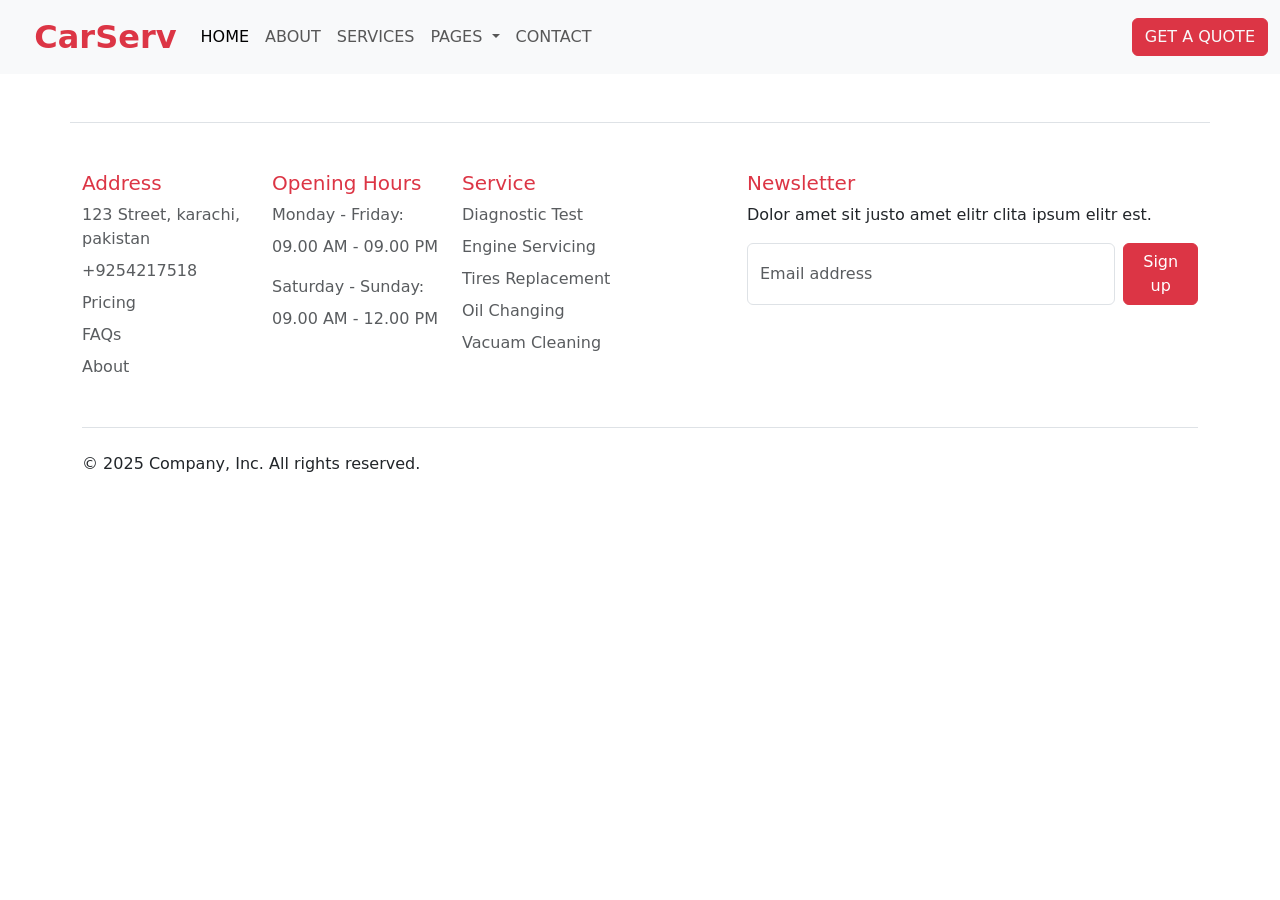
==== About.html @ 6517ce61 "add footer" ====
<!doctype html>
<html lang="en">
  <head>
    <meta charset="utf-8">
    <meta name="viewport" content="width=device-width, initial-scale=1">
    <title>Bootstrap demo</title>
    <link href="https://cdn.jsdelivr.net/npm/bootstrap@5.3.5/dist/css/bootstrap.min.css" rel="stylesheet" integrity="sha384-SgOJa3DmI69IUzQ2PVdRZhwQ+dy64/BUtbMJw1MZ8t5HZApcHrRKUc4W0kG879m7" crossorigin="anonymous">
  </head>
  <body>
    <div class="main">


        <div class="header">
            <nav class="navbar navbar-expand-lg bg-body-tertiary">
              <div class="container-fluid">
                <a class="navbar-brand text-danger fs-2 fw-bold x*-left" href="#"><i class="fa-solid fa-car"></i>&nbsp;
                  CarServ</a>
                <button class="navbar-toggler" type="button" data-bs-toggle="collapse"
                  data-bs-target="#navbarSupportedContent" aria-controls="navbarSupportedContent" aria-expanded="false"
                  aria-label="Toggle navigation">
                  <span class="navbar-toggler-icon"></span>
                </button>
                <div class="collapse navbar-collapse  " id="navbarSupportedContent">
                  <ul class="navbar-nav me-auto mb-2 mb-lg-0">
                    <li class="nav-item">
                      <a class="nav-link active" aria-current="page" href="#">HOME</a>
                    </li>
                    <li class="nav-item">
                      <a class="nav-link" href="About.html">ABOUT</a>
                    </li>
                    <li class="nav-item">
                      <a class="nav-link" href="services.html">SERVICES</a>
                    </li>
                    <li class="nav-item dropdown">
                      <a class="nav-link dropdown-toggle" href="#" role="button" data-bs-toggle="dropdown"
                        aria-expanded="false">
                        PAGES
                      </a>
                      <ul class="dropdown-menu">
                        <li><a class="dropdown-item" href="#">Booking</a></li>
                        <li><a class="dropdown-item" href="#">Technicians</a></li>
                        <li>
                          <hr class="dropdown-divider">
                        </li>
                        <li><a class="dropdown-item" href="#">Testimonial</a></li>
                      </ul>
                    </li>
                    <li class="nav-item">
                      <a class="nav-link  nav-button" href="contact.html">CONTACT</a>
                    </li>
                  </ul>
                  <form class="d-flex" role="search">
                    <button class="btn btn-outline-danger text-light bg-danger" type="submit">GET A QUOTE <i
                        class="fa-solid fa-arrow-right"></i></button>
                  </form>
                </div>
              </div>
            </nav>
          </div>

          






          <!-- footer section -->


    <div class="container border-top mt-5">
        <footer class="py-5">
          <div class="row">
            <div class="col-6 col-md-2 mb-3">
              <h5 class="text-danger">Address</h5>
              <ul class="nav flex-column text-light">
                <li class="nav-item mb-2"><a href="#" class="nav-link p-0 text-body-secondary">123 Street, karachi,
                    pakistan</a></li>
                <li class="nav-item mb-2"><a href="#" class="nav-link p-0 text-body-secondary">+9254217518</a></li>
                <li class="nav-item mb-2"><a href="#" class="nav-link p-0 text-body-secondary">Pricing</a></li>
                <li class="nav-item mb-2"><a href="#" class="nav-link p-0 text-body-secondary">FAQs</a></li>
                <li class="nav-item mb-2"><a href="#" class="nav-link p-0 text-body-secondary">About</a></li>
              </ul>
            </div>
  
            <div class="col-6 col-md-2 mb-3">
              <h5 class="text-danger">Opening Hours</h5>
              <ul class="nav flex-column">
                <li class="nav-item mb-2"><a href="#" class="nav-link p-0 text-body-secondary">Monday - Friday:</a></li>
                <li class="nav-item mb-2"><a href="#" class="nav-link p-0 text-body-secondary">09.00 AM - 09.00 PM</a>
                </li>
                <li class="nav-item mb-2"><a href="#" class="nav-link p-0 text-body-secondary"></a></li>
                <li class="nav-item mb-2"><a href="#" class="nav-link p-0 text-body-secondary">Saturday - Sunday:</a></li>
                <li class="nav-item mb-2"><a href="#" class="nav-link p-0 text-body-secondary">09.00 AM - 12.00 PM</a>
                </li>
              </ul>
            </div>
  
  
            <div class="col-6 col-md-2 mb-3">
              <h5 class="text-danger">Service</h5>
              <ul class="nav flex-column">
                <li class="nav-item mb-2"><a href="#" class="nav-link p-0 text-body-secondary">Diagnostic Test</a></li>
                <li class="nav-item mb-2"><a href="#" class="nav-link p-0 text-body-secondary">Engine Servicing</a></li>
                <li class="nav-item mb-2"><a href="#" class="nav-link p-0 text-body-secondary">Tires Replacement</a></li>
                <li class="nav-item mb-2"><a href="#" class="nav-link p-0 text-body-secondary">Oil Changing</a></li>
                <li class="nav-item mb-2"><a href="#" class="nav-link p-0 text-body-secondary">Vacuam Cleaning</a></li>
              </ul>
            </div>
  
            <div class="col-md-5 offset-md-1 mb-3">
              <form>
                <h5 class="text-danger">Newsletter</h5>
                <p>Dolor amet sit justo amet elitr clita ipsum elitr est.</p>
                <div class="d-flex flex-column flex-sm-row w-100 gap-2">
                  <label for="newsletter1" class="visually-hidden">Email address</label>
                  <input id="newsletter1" type="email" class="form-control" placeholder="Email address">
                  <button class="btn btn-danger" type="button">Sign up</button>
                </div>
              </form>
            </div>
          </div>
  
          <div class="d-flex flex-column flex-sm-row justify-content-between py-4 my-4 border-top footer-end">
            <p>© 2025 Company, Inc. All rights reserved.</p>
          </div>
        </footer>
      </div>
    </div>
    <script src="https://cdn.jsdelivr.net/npm/bootstrap@5.3.5/dist/js/bootstrap.bundle.min.js" integrity="sha384-k6d4wzSIapyDyv1kpU366/PK5hCdSbCRGRCMv+eplOQJWyd1fbcAu9OCUj5zNLiq" crossorigin="anonymous"></script>
  </body>
</html>
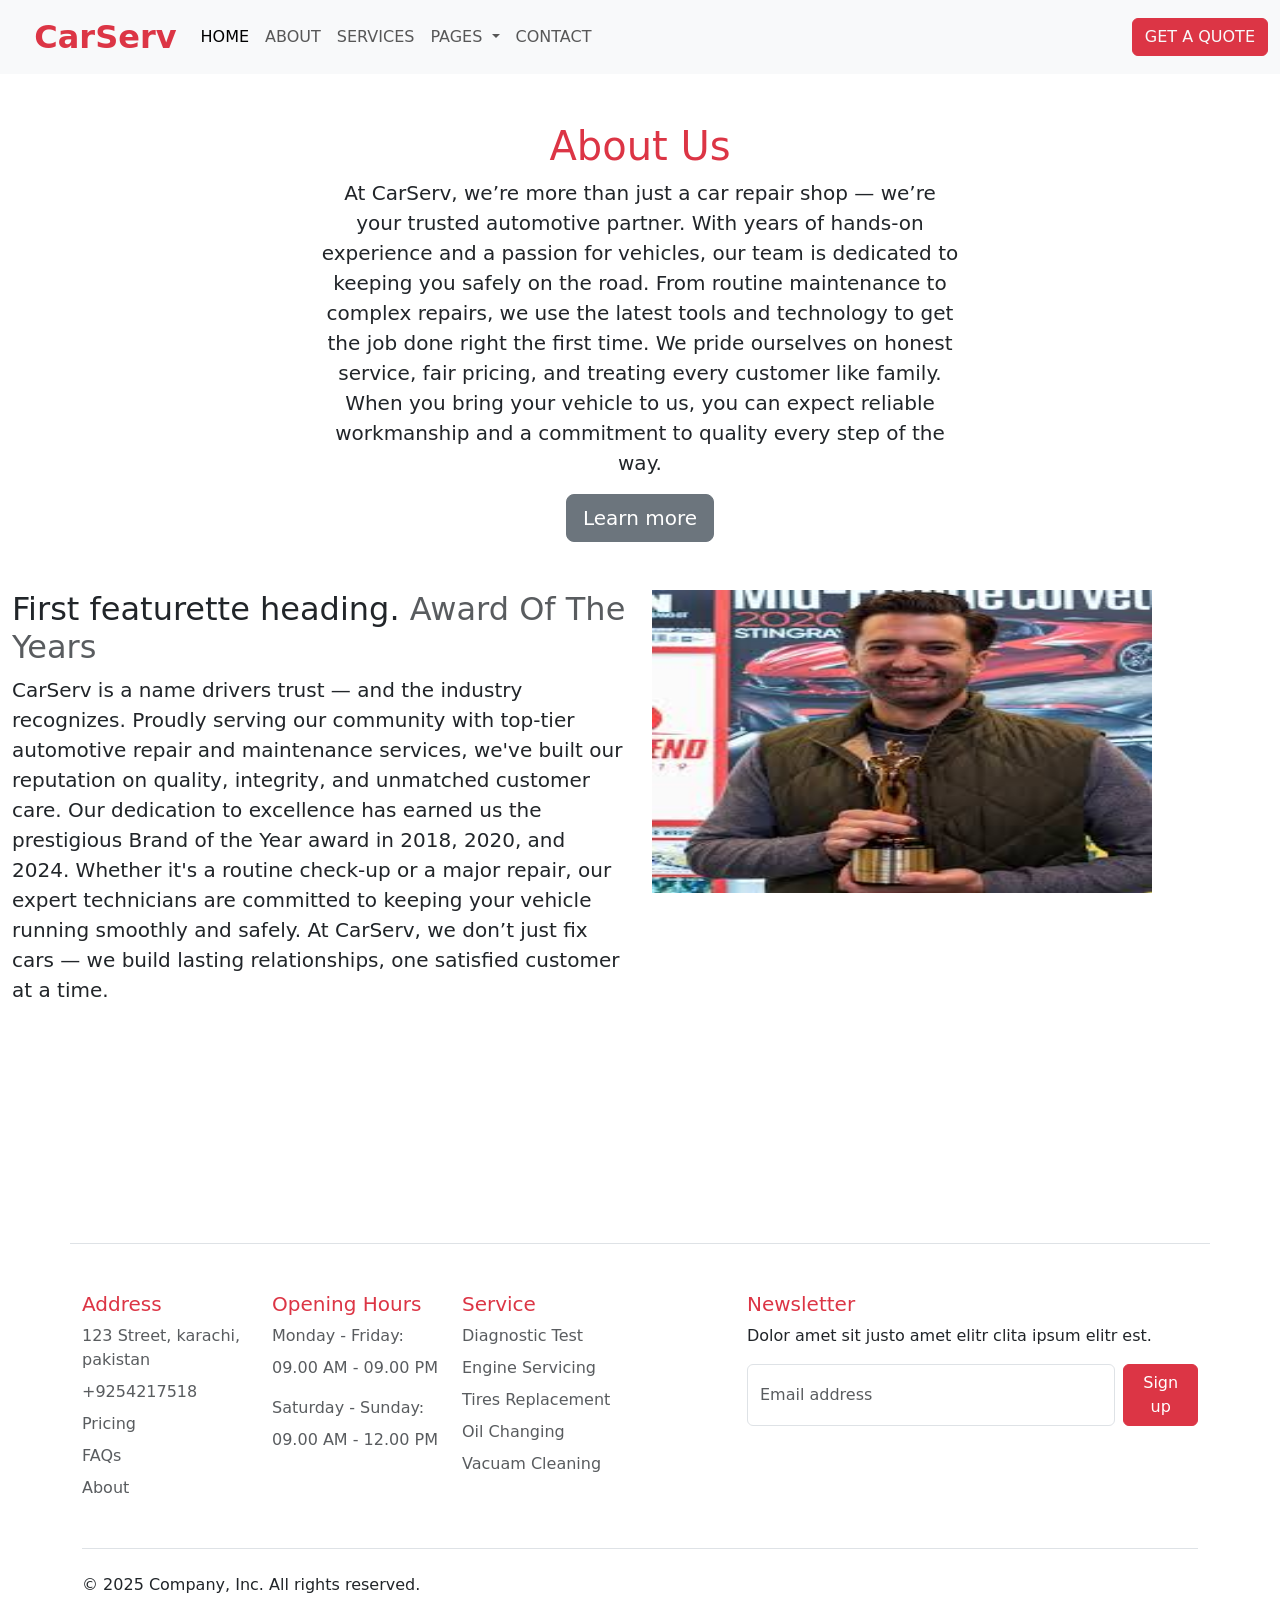
==== commit 96cc49e5: "add About us Page" ====
--- a/About.html
+++ b/About.html
@@ -60,9 +60,28 @@
 
           
 
+          <!-- about us section -->
+
+          <main role="main" class="inner cover mt-5 mb-5 text-center w-50 m-auto">
+            <h1 class="cover-heading text-danger">About Us</h1>
+            <p class="lead">At CarServ, we’re more than just a car repair shop — we’re your trusted automotive partner. With years of hands-on experience and a passion for vehicles, our team is dedicated to keeping you safely on the road. From routine maintenance to complex repairs, we use the latest tools and technology to get the job done right the first time. We pride ourselves on honest service, fair pricing, and treating every customer like family. When you bring your vehicle to us, you can expect reliable workmanship and a commitment to quality every step of the way.</p>
+            <p class="lead">
+              <a href="#" class="btn btn-lg btn-secondary">Learn more</a>
+            </p>
+          </main>
 
 
 
+          <!-- Award section -->
+          <div class="row featurette ms-0 me-0 mt-5 m-auto ">
+            <div class="col-md-7 w-50">
+              <h2 class="featurette-heading">First featurette heading. <span class="text-muted">Award Of The Years</span></h2>
+              <p class="lead">CarServ is a name drivers trust — and the industry recognizes. Proudly serving our community with top-tier automotive repair and maintenance services, we've built our reputation on quality, integrity, and unmatched customer care. Our dedication to excellence has earned us the prestigious Brand of the Year award in 2018, 2020, and 2024. Whether it's a routine check-up or a major repair, our expert technicians are committed to keeping your vehicle running smoothly and safely. At CarServ, we don’t just fix cars — we build lasting relationships, one satisfied customer at a time.</p>
+            </div>
+            <div class="col-md-5 ">
+              <img class="featurette-image img-fluid mx-auto h-50" src="assest/aboutus.jpg" data-src="holder.js/500x500/auto" alt="500x500"  data-holder-rendered="true" style="width: 500px; height: 500px;">
+            </div>
+          </div>
 
 
           <!-- footer section -->
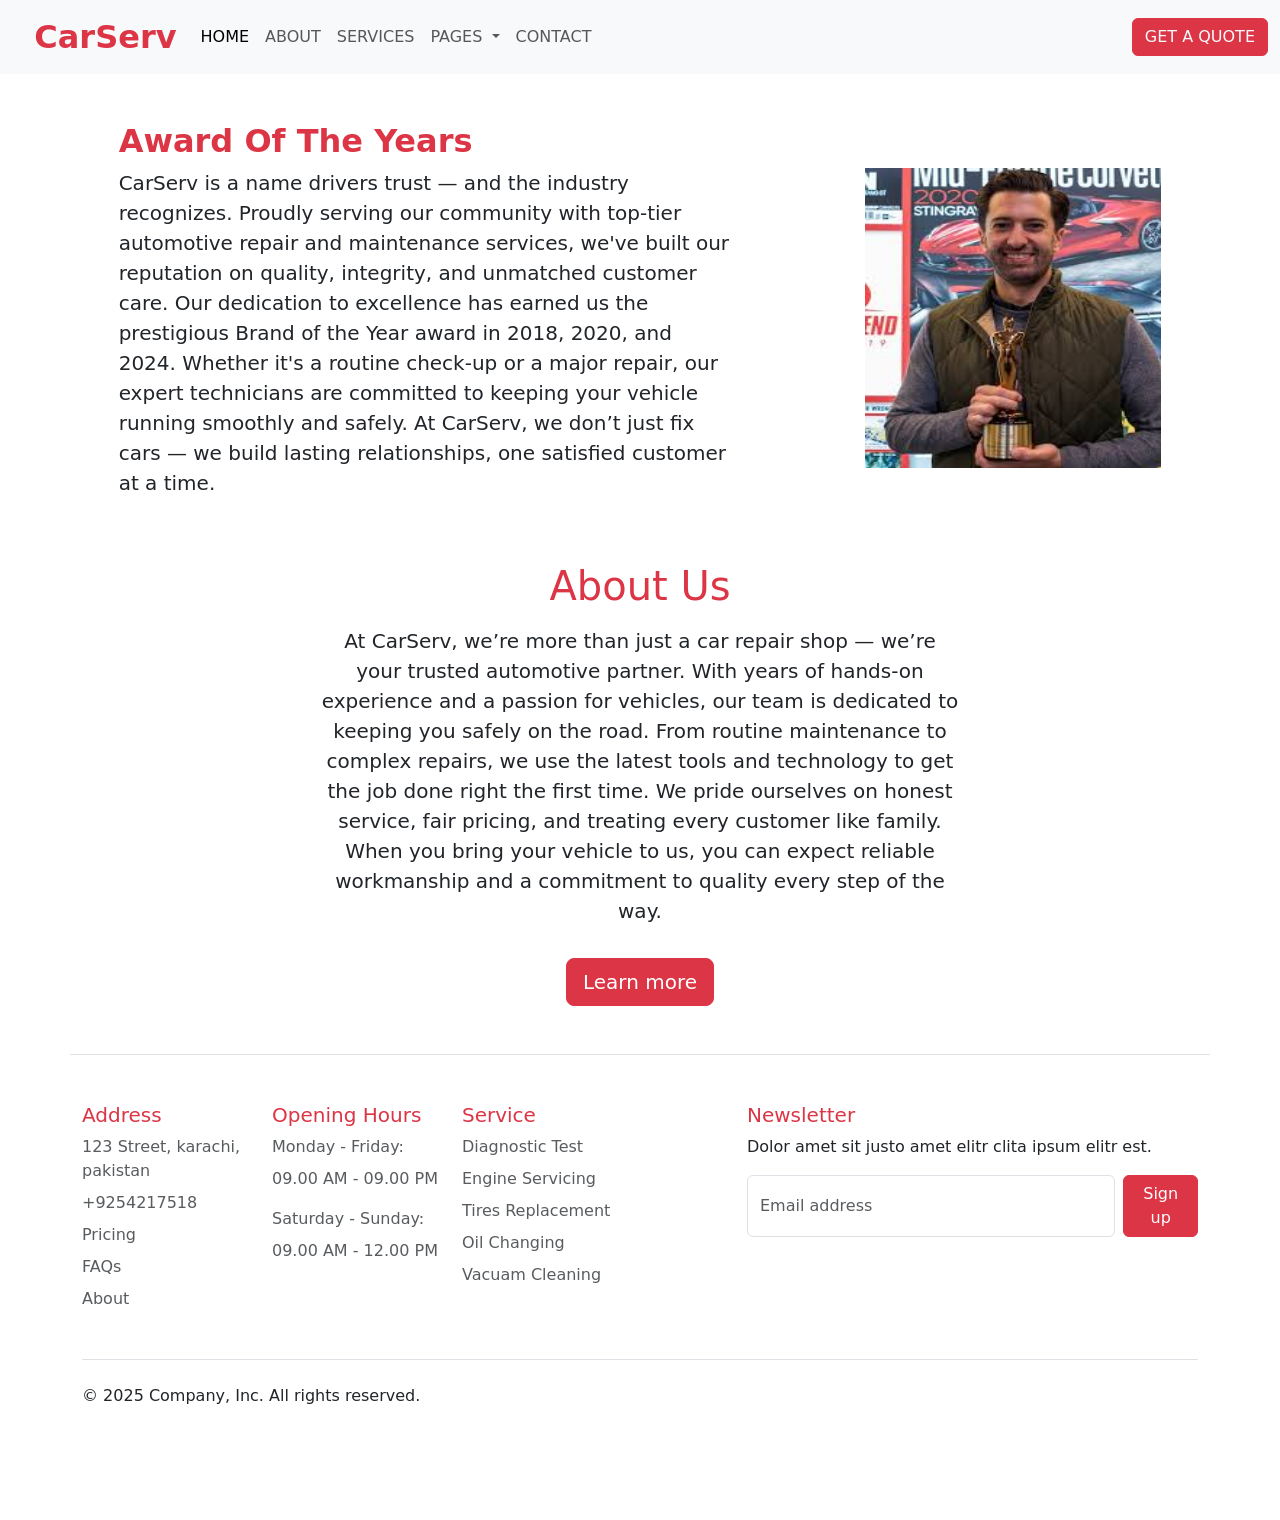
==== commit 46c1b06a: "add About us Page" ====
--- a/About.html
+++ b/About.html
@@ -5,7 +5,9 @@
     <meta name="viewport" content="width=device-width, initial-scale=1">
     <title>Bootstrap demo</title>
     <link href="https://cdn.jsdelivr.net/npm/bootstrap@5.3.5/dist/css/bootstrap.min.css" rel="stylesheet" integrity="sha384-SgOJa3DmI69IUzQ2PVdRZhwQ+dy64/BUtbMJw1MZ8t5HZApcHrRKUc4W0kG879m7" crossorigin="anonymous">
-  </head>
+    <link href="https://cdn.jsdelivr.net/npm/bootstrap@5.3.5/dist/css/bootstrap.min.css" rel="stylesheet"
+    integrity="sha384-SgOJa3DmI69IUzQ2PVdRZhwQ+dy64/BUtbMJw1MZ8t5HZApcHrRKUc4W0kG879m7" crossorigin="anonymous">
+</head>
   <body>
     <div class="main">
 
@@ -23,7 +25,7 @@
                 <div class="collapse navbar-collapse  " id="navbarSupportedContent">
                   <ul class="navbar-nav me-auto mb-2 mb-lg-0">
                     <li class="nav-item">
-                      <a class="nav-link active" aria-current="page" href="#">HOME</a>
+                      <a class="nav-link active" aria-current="page" href="index.html">HOME</a>
                     </li>
                     <li class="nav-item">
                       <a class="nav-link" href="About.html">ABOUT</a>
@@ -58,30 +60,33 @@
             </nav>
           </div>
 
-          
+
+
+          <!-- Award section -->
+          <div class="row featurette ms-0 me-0 mt-5 mb-5 justify-content-evenly">
+            <div class="col-md-7 w-50 ">
+              <h2 class="featurette-heading text-danger fw-bold">Award Of The Years</h2>
+              <p class="lead">CarServ is a name drivers trust — and the industry recognizes. Proudly serving our community with top-tier automotive repair and maintenance services, we've built our reputation on quality, integrity, and unmatched customer care. Our dedication to excellence has earned us the prestigious Brand of the Year award in 2018, 2020, and 2024. Whether it's a routine check-up or a major repair, our expert technicians are committed to keeping your vehicle running smoothly and safely. At CarServ, we don’t just fix cars — we build lasting relationships, one satisfied customer at a time.</p>
+            </div>
+            <div class="col-md-3 align-content-center " >
+              <img class="featurette-image img-fluid mx-auto   " src="assest/aboutus.jpg" data-src="holder.js/500x500/auto" alt="500x500"  data-holder-rendered="true" style="width: 300px; height: 300px;">
+            </div>
+          </div>
+
+
+
+
 
           <!-- about us section -->
 
           <main role="main" class="inner cover mt-5 mb-5 text-center w-50 m-auto">
-            <h1 class="cover-heading text-danger">About Us</h1>
+            <h1 class="cover-heading text-danger mb-3 mt-5">About Us</h1>
             <p class="lead">At CarServ, we’re more than just a car repair shop — we’re your trusted automotive partner. With years of hands-on experience and a passion for vehicles, our team is dedicated to keeping you safely on the road. From routine maintenance to complex repairs, we use the latest tools and technology to get the job done right the first time. We pride ourselves on honest service, fair pricing, and treating every customer like family. When you bring your vehicle to us, you can expect reliable workmanship and a commitment to quality every step of the way.</p>
             <p class="lead">
-              <a href="#" class="btn btn-lg btn-secondary">Learn more</a>
+              <a href="#" class="btn btn-lg btn-danger mt-3">Learn more</a>
             </p>
           </main>
 
-
-
-          <!-- Award section -->
-          <div class="row featurette ms-0 me-0 mt-5 m-auto ">
-            <div class="col-md-7 w-50">
-              <h2 class="featurette-heading">First featurette heading. <span class="text-muted">Award Of The Years</span></h2>
-              <p class="lead">CarServ is a name drivers trust — and the industry recognizes. Proudly serving our community with top-tier automotive repair and maintenance services, we've built our reputation on quality, integrity, and unmatched customer care. Our dedication to excellence has earned us the prestigious Brand of the Year award in 2018, 2020, and 2024. Whether it's a routine check-up or a major repair, our expert technicians are committed to keeping your vehicle running smoothly and safely. At CarServ, we don’t just fix cars — we build lasting relationships, one satisfied customer at a time.</p>
-            </div>
-            <div class="col-md-5 ">
-              <img class="featurette-image img-fluid mx-auto h-50" src="assest/aboutus.jpg" data-src="holder.js/500x500/auto" alt="500x500"  data-holder-rendered="true" style="width: 500px; height: 500px;">
-            </div>
-          </div>
 
 
           <!-- footer section -->
